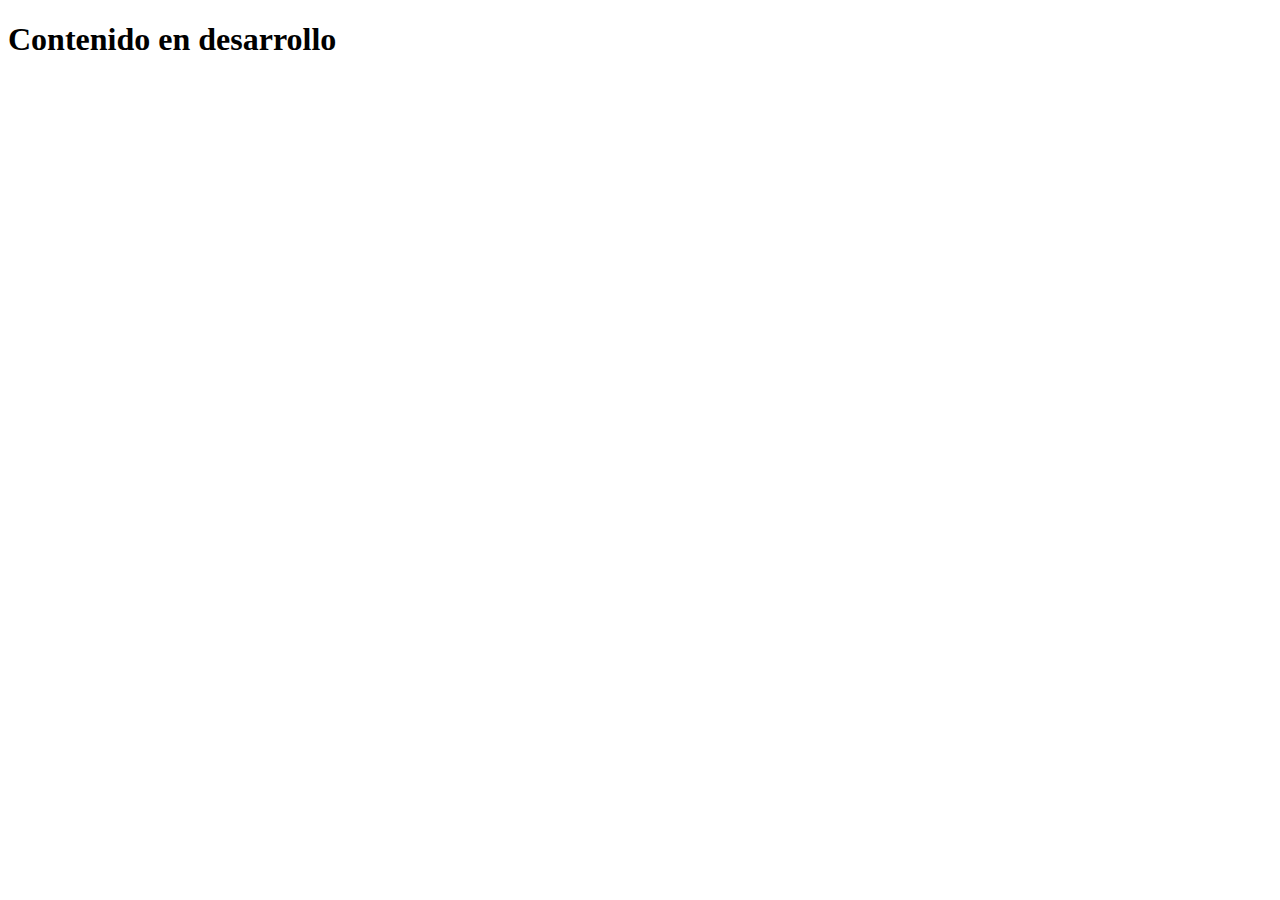
==== index.html @ de1c9d5d "contenido en desarrollo" ====
<!DOCTYPE html>
<html lang="en">
<head>
    <meta charset="UTF-8">
    <meta http-equiv="X-UA-Compatible" content="IE=edge">
    <meta name="viewport" content="width=device-width, initial-scale=1.0">
    <title>Bito1website</title>
</head>
<body>
    <h1>Contenido en desarrollo</h1>
</body>
</html>
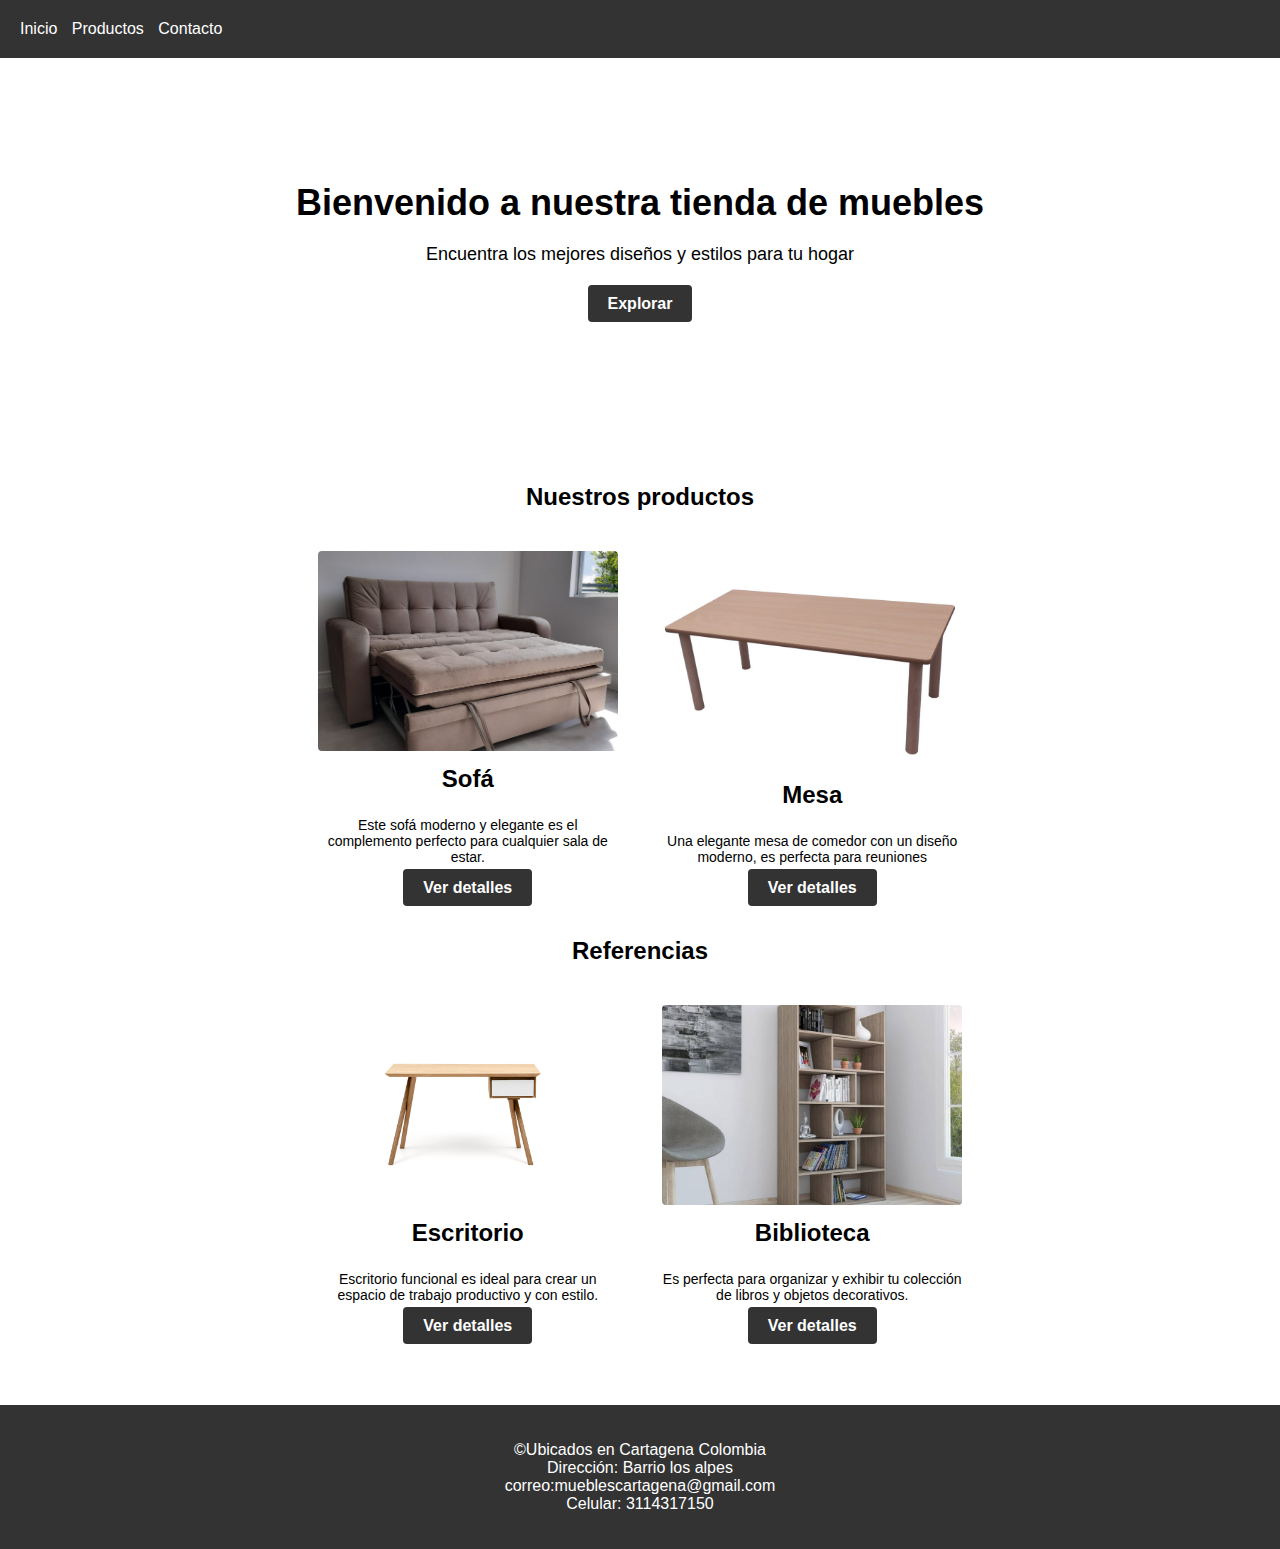
==== commit 04ca88ea: "contenido y responsive" ====
--- a/index.html
+++ b/index.html
@@ -1,12 +1,71 @@
 <!DOCTYPE html>
-<html lang="en">
+<html lang="es">
 <head>
-    <meta charset="UTF-8">
-    <meta http-equiv="X-UA-Compatible" content="IE=edge">
-    <meta name="viewport" content="width=device-width, initial-scale=1.0">
-    <title>Bito1website</title>
+  <meta charset="UTF-8">
+  <meta name="viewport" content="width=device-width, initial-scale=1.0">
+  <title>Tienda de Muebles</title>
+  <link rel="stylesheet" href="/assest/style.css">
 </head>
 <body>
-    <h1>Contenido en desarrollo</h1>
+  <header>
+    <nav>
+      <ul>
+        <li><a href="#">Inicio</a></li>
+        <li><a href="#">Productos</a></li>
+        <li><a href="./assest/contacto.html">Contacto</a></li>
+      </ul>
+    </nav>
+  </header>
+<main>
+  <section class="banner">
+    <h1>Bienvenido a nuestra tienda de muebles</h1>
+    <p>Encuentra los mejores diseños y estilos para tu hogar</p>
+    <a href="#" class="btn">Explorar</a>
+  </section>
+
+  <section class="productos">
+    <h2>Nuestros productos</h2>
+    <div class="producto">
+      <img src="./assest/sofa 1.jpg" alt="Sofá">
+      <h3>Sofá</h3>
+      <p> Este sofá moderno y elegante es el complemento perfecto para cualquier sala de estar. </p>
+      <a href="#" class="btn">Ver detalles</a>
+    </div>
+    <div class="producto">
+      <img src="./assest/Mesa 1.jpg" alt="Mesa">
+      <h3>Mesa</h3>
+      <p> Una elegante mesa de comedor con un diseño moderno, es perfecta para reuniones </p>
+      <a href="#" class="btn">Ver detalles</a>
+    </div>
+    <h2>Referencias</h2>
+    <div class="producto">
+      <img src="./assest/escritorio.jpg" alt="Sofá">
+      <h3>Escritorio</h3>
+      <p>Escritorio funcional es ideal para crear un espacio de trabajo productivo y con estilo.</p>
+      <a href="#" class="btn">Ver detalles</a>
+    </div>
+    <div class="producto">
+      <img src="./assest/biblioteca.jpg" alt="Mesa">
+      <h3>Biblioteca</h3>
+      <p>Es perfecta para organizar y exhibir tu colección de libros y objetos decorativos.</p>
+      <a href="#" class="btn">Ver detalles</a>
+    </div>
+
+
+  </section>
+</main>
+  <footer>
+    <p>&copy;Ubicados en Cartagena Colombia
+      <br>
+      Dirección: Barrio los alpes
+      <br>
+      correo:mueblescartagena@gmail.com
+      <br>
+      Celular: 3114317150
+
+    </p>
+  </footer>
 </body>
-</html>+</html>
+
+ --- a/assest/style.css
+++ b/assest/style.css
@@ -0,0 +1,113 @@
+/* Estilos generales */
+body {
+    font-family: Arial, sans-serif;
+    margin: 0;
+    padding: 0;
+  }
+  
+  a {
+    text-decoration: none;
+  }
+  
+  /* Estilos del encabezado */
+  header {
+    background-color: #333;
+    color: #fff;
+    padding: 20px;
+  }
+  
+  nav ul {
+    list-style-type: none;
+    margin: 0;
+    padding: 0;
+  }
+  
+  nav ul li {
+    display: inline;
+    margin-right: 10px;
+  }
+  
+  nav ul li a {
+    color: #fff;
+  }
+  
+  /* Estilos del banner */
+  .banner {
+    background-image: url('banner.jpg');
+    background-size: cover;
+    background-position: center;
+    color: #fff;
+    text-align: center;
+    padding: 100px 20px;
+  }
+  
+  .banner h1 {
+    font-size: 36px;
+    margin-bottom: 20px;
+    color: black;
+  }
+  
+  .banner p {
+    font-size: 18px;
+    margin-bottom: 30px;
+    color: black;
+  }
+  
+  .btn {
+    background-color: #333;
+    color: #fff;
+    padding: 10px 20px;
+    border-radius: 4px;
+    font-weight: bold;
+    transition: background-color 0.3s ease;
+  }
+  
+  .btn:hover {
+    background-color: #666;
+  }
+  
+  /* Estilos de la sección de productos */
+  .productos {
+    text-align: center;
+    padding: 50px 20px;
+  }
+  
+  .producto {
+    display: inline-block;
+    width: 300px;
+    margin: 20px;
+  }
+  
+  .producto img {
+    width: 100%;
+    max-height: 200px;
+    object-fit: cover;
+    border-radius: 4px;
+  }
+  
+  .producto h3 {
+    margin-top: 10px;
+    font-size: 24px;
+  }
+  
+  .producto p {
+    margin-top: 10px;
+    font-size: 14px;
+  }
+  
+  /* Estilos del pie de página */
+  footer {
+    background-color: #333;
+    color: #fff;
+    text-align: center;
+    padding: 20px;
+  }
+    
+
+
+
+
+  
+  
+
+
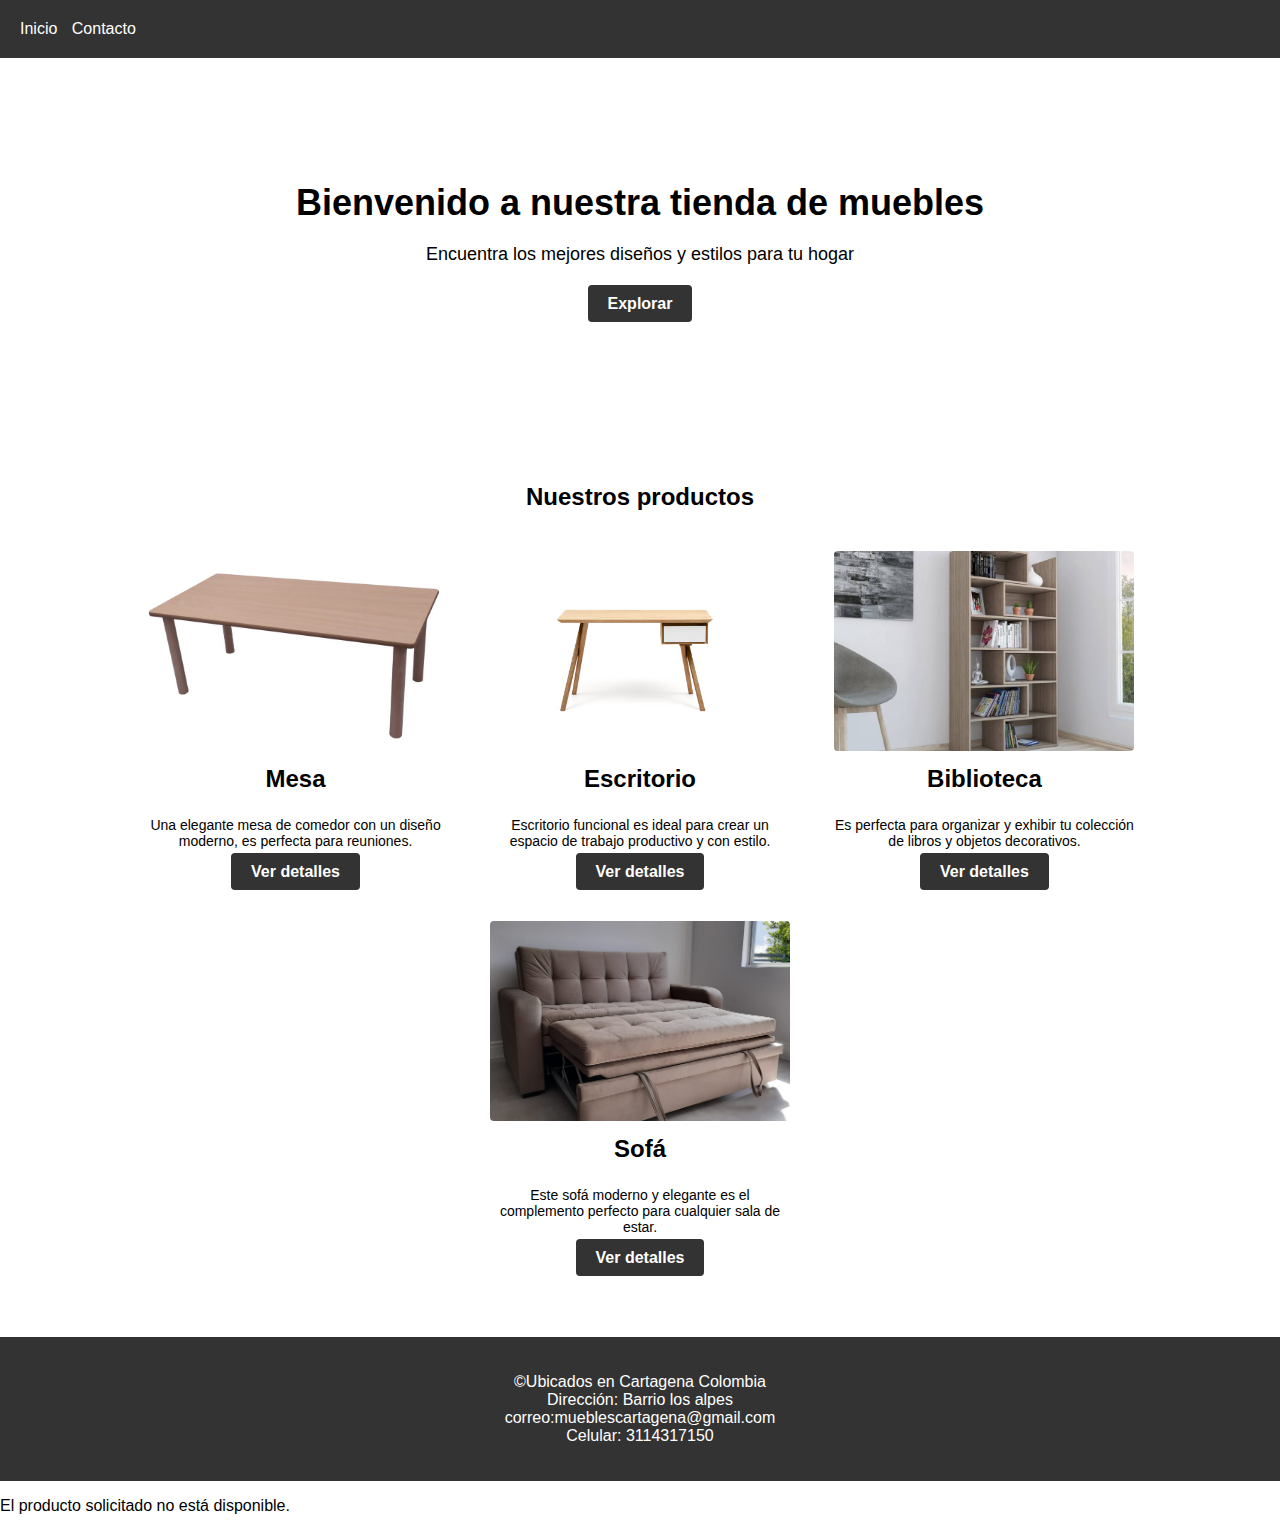
==== commit ff81a2da: "se agregó archivo js" ====
--- a/index.html
+++ b/index.html
@@ -1,59 +1,63 @@
 <!DOCTYPE html>
 <html lang="es">
+
 <head>
   <meta charset="UTF-8">
   <meta name="viewport" content="width=device-width, initial-scale=1.0">
+  <link rel="stylesheet" href="./assest/style.css">
   <title>Tienda de Muebles</title>
-  <link rel="stylesheet" href="/assest/style.css">
 </head>
+
 <body>
   <header>
     <nav>
       <ul>
         <li><a href="#">Inicio</a></li>
-        <li><a href="#">Productos</a></li>
         <li><a href="./assest/contacto.html">Contacto</a></li>
       </ul>
     </nav>
   </header>
-<main>
-  <section class="banner">
-    <h1>Bienvenido a nuestra tienda de muebles</h1>
-    <p>Encuentra los mejores diseños y estilos para tu hogar</p>
-    <a href="#" class="btn">Explorar</a>
-  </section>
+  <main>
+    <section class="banner">
+      <h1>Bienvenido a nuestra tienda de muebles</h1>
+      <p>Encuentra los mejores diseños y estilos para tu hogar</p>
+      <a href="#" class="btn">Explorar</a>
+    </section>
 
-  <section class="productos">
-    <h2>Nuestros productos</h2>
-    <div class="producto">
-      <img src="./assest/sofa 1.jpg" alt="Sofá">
-      <h3>Sofá</h3>
-      <p> Este sofá moderno y elegante es el complemento perfecto para cualquier sala de estar. </p>
-      <a href="#" class="btn">Ver detalles</a>
-    </div>
-    <div class="producto">
-      <img src="./assest/Mesa 1.jpg" alt="Mesa">
-      <h3>Mesa</h3>
-      <p> Una elegante mesa de comedor con un diseño moderno, es perfecta para reuniones </p>
-      <a href="#" class="btn">Ver detalles</a>
-    </div>
-    <h2>Referencias</h2>
-    <div class="producto">
-      <img src="./assest/escritorio.jpg" alt="Sofá">
-      <h3>Escritorio</h3>
-      <p>Escritorio funcional es ideal para crear un espacio de trabajo productivo y con estilo.</p>
-      <a href="#" class="btn">Ver detalles</a>
-    </div>
-    <div class="producto">
-      <img src="./assest/biblioteca.jpg" alt="Mesa">
-      <h3>Biblioteca</h3>
-      <p>Es perfecta para organizar y exhibir tu colección de libros y objetos decorativos.</p>
-      <a href="#" class="btn">Ver detalles</a>
-    </div>
+    <section class="productos">
+      <div class="contenido">
+      <h2>Nuestros productos</h2>
 
+      <div class="producto">
+        <img src="./assest/Mesa.jpg" alt="Mesa">
+        <h3>Mesa</h3>
+        <p>Una elegante mesa de comedor con un diseño moderno, es perfecta para reuniones.</p>
+        <a href="./producto.html?producto=mesa" class="btn">Ver detalles</a>
+      </div>
 
-  </section>
-</main>
+      <div class="producto">
+        <img src="./assest/escritorio.jpg" alt="Escritorio">
+        <h3>Escritorio</h3>
+        <p>Escritorio funcional es ideal para crear un espacio de trabajo productivo y con estilo.</p>
+        <a href="./producto.html?producto=escritorio" class="btn">Ver detalles</a>
+      </div>
+
+      <div class="producto">
+        <img src="./assest/biblioteca.jpg" alt="Biblioteca">
+        <h3>Biblioteca</h3>
+        <p>Es perfecta para organizar y exhibir tu colección de libros y objetos decorativos.</p>
+        <a href="./producto.html?producto=biblioteca" class="btn">Ver detalles</a>
+      </div>
+
+      <div class="producto">
+        <img src="./assest/sofa.jpg" alt="Sofá">
+        <h3>Sofá</h3>
+        <p> Este sofá moderno y elegante es el complemento perfecto para cualquier sala de estar. </p>
+        <a href="./producto.html?producto=sofa" class="btn">Ver detalles</a>
+              </div>
+            </div>
+    </section>
+  </main>
   <footer>
     <p>&copy;Ubicados en Cartagena Colombia
       <br>
@@ -65,7 +69,8 @@
 
     </p>
   </footer>
+
+  <script src="./assest/productos.js"></script>
 </body>
-</html>
 
- +</html>